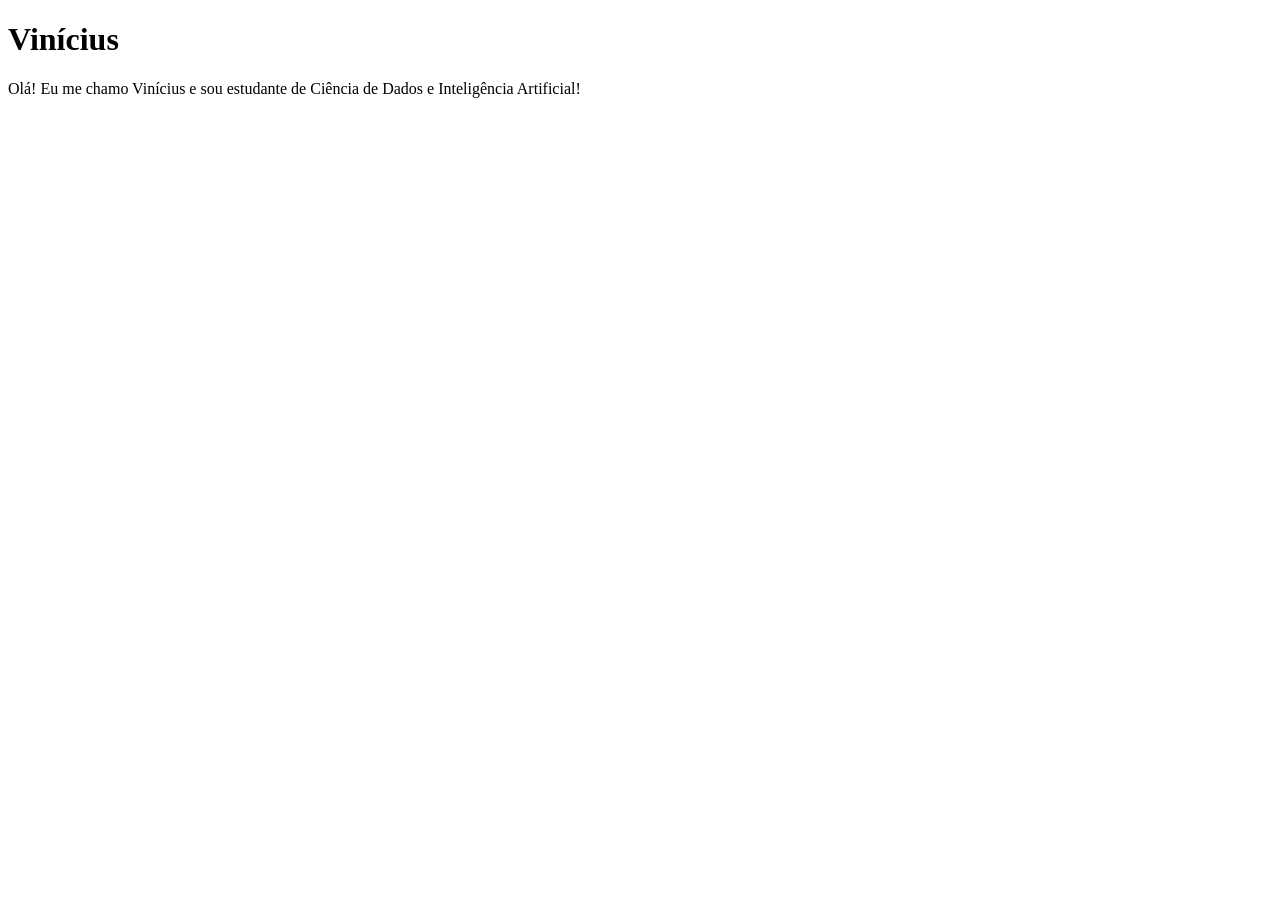
==== index.html @ 4e2d2c98 "primeira etapa concluida" ====
<!DOCTYPE html>
<html lang="en">
<head>
    <meta charset="UTF-8">
    <meta name="viewport" content="width=device-width, initial-scale=1.0">
    <title>Vinícius: Personal site and portfolio</title>
</head>
<body>
    <h1>Vinícius</h1>
    <p>Olá! Eu me chamo Vinícius e sou estudante de Ciência de Dados e Inteligência Artificial!</p>
</body>
</html>
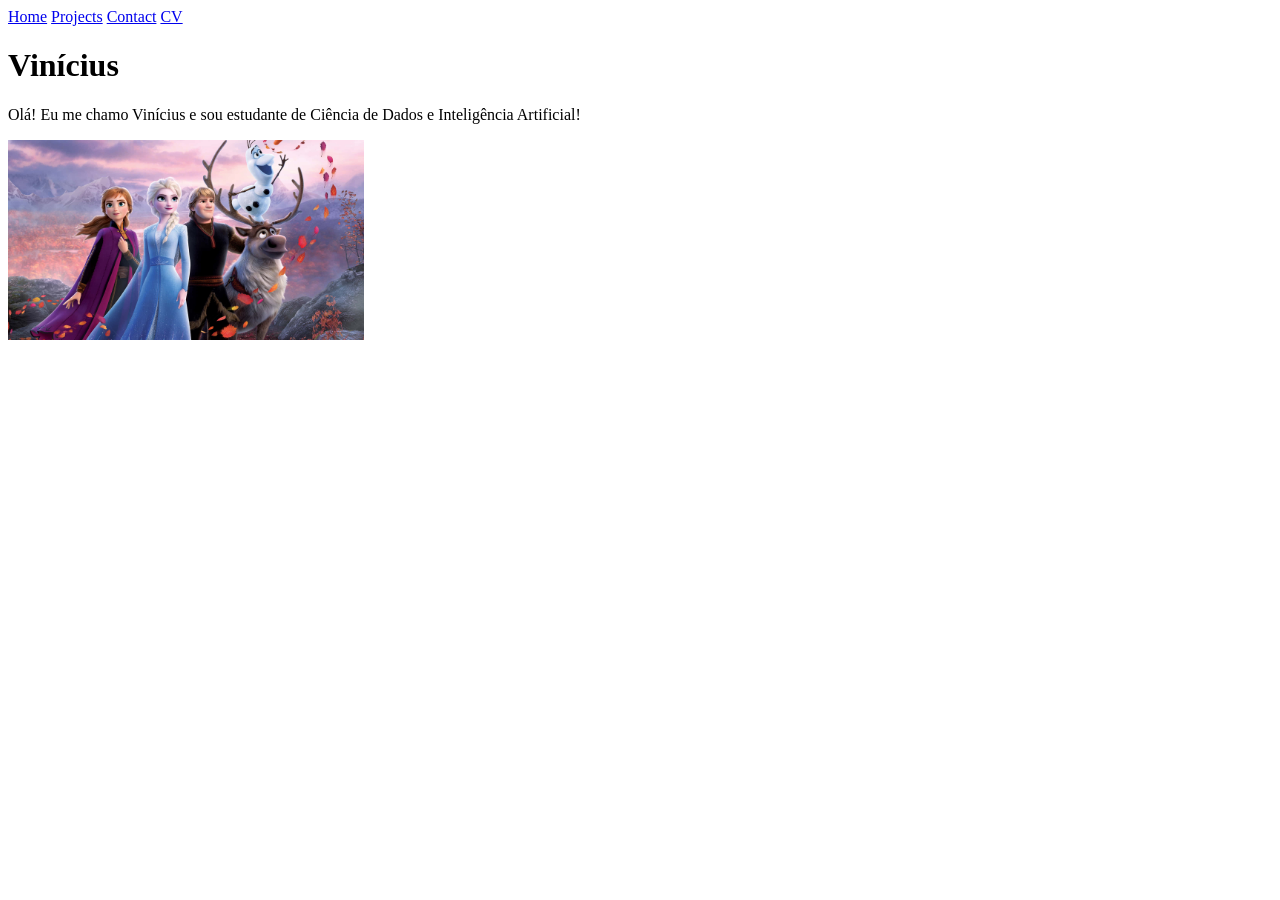
==== commit ea8c864a: "portfolio pronto" ====
--- a/index.html
+++ b/index.html
@@ -1,12 +1,20 @@
 <!DOCTYPE html>
 <html lang="en">
+<nav>
+    <a href="index.html">Home</a>
+    <a href="projects/index.html">Projects</a>
+    <a href="contact/index.html">Contact</a>
+    <a href="cv/index.html">CV</a>
+</nav>
 <head>
     <meta charset="UTF-8">
     <meta name="viewport" content="width=device-width, initial-scale=1.0">
     <title>Vinícius: Personal site and portfolio</title>
+    <link rel="stylesheet" href="styles.css">
 </head>
 <body>
     <h1>Vinícius</h1>
     <p>Olá! Eu me chamo Vinícius e sou estudante de Ciência de Dados e Inteligência Artificial!</p>
+    <img src="images/frozen.jpg" alt="Poster oficial de Frozen 2" height="200">
 </body>
 </html>
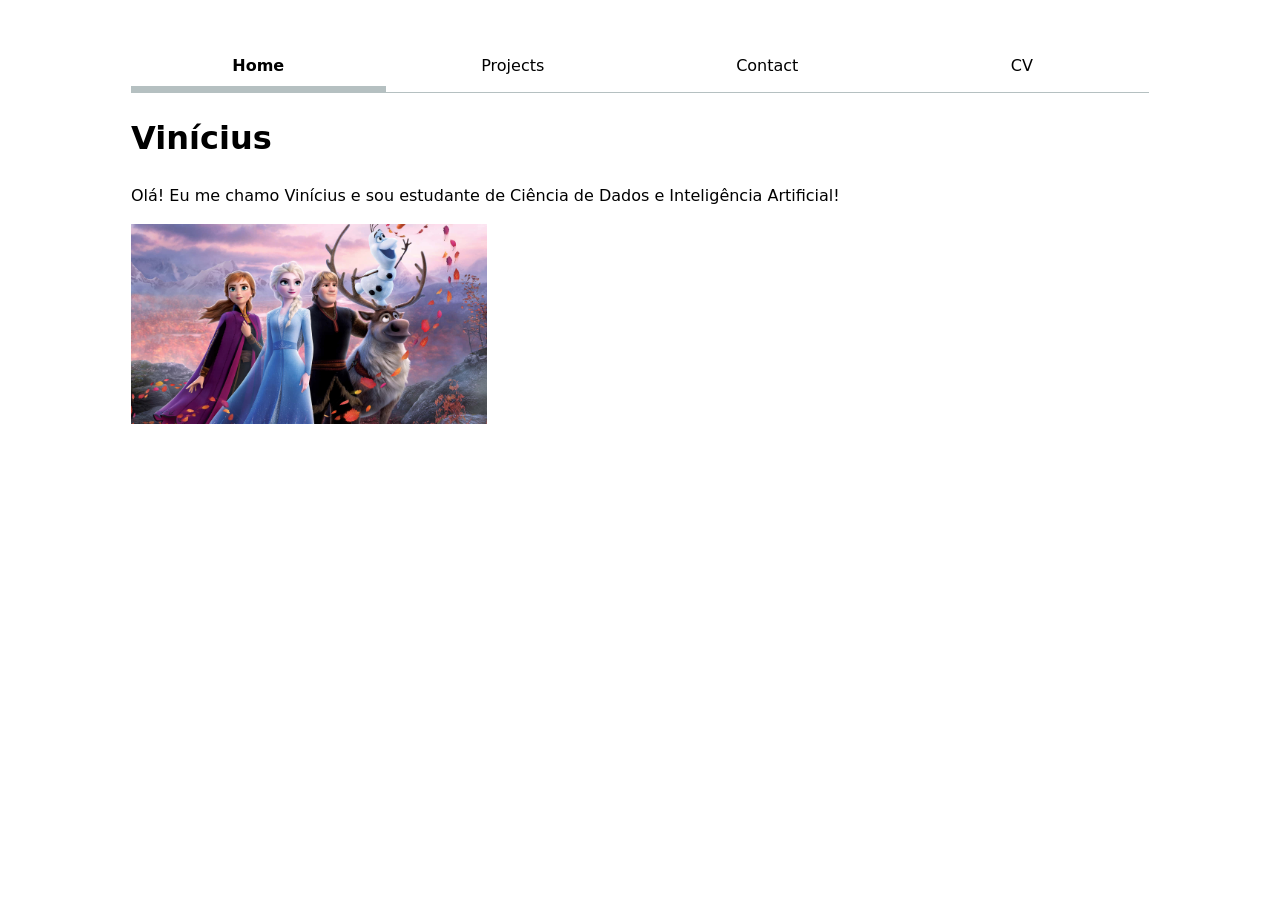
==== commit debb4b08: "segunda parte feita" ====
--- a/index.html
+++ b/index.html
@@ -1,7 +1,7 @@
 <!DOCTYPE html>
 <html lang="en">
 <nav>
-    <a href="index.html">Home</a>
+    <a href="index.html" class="current">Home</a>
     <a href="projects/index.html">Projects</a>
     <a href="contact/index.html">Contact</a>
     <a href="cv/index.html">CV</a>
@@ -10,7 +10,7 @@
     <meta charset="UTF-8">
     <meta name="viewport" content="width=device-width, initial-scale=1.0">
     <title>Vinícius: Personal site and portfolio</title>
-    <link rel="stylesheet" href="styles.css">
+    <link rel="stylesheet" href="style.css">
 </head>
 <body>
     <h1>Vinícius</h1>
--- a/style.css
+++ b/style.css
@@ -0,0 +1,72 @@
+:root {
+  --grey: oklch(80% 3% 200);
+  --color-accent: oklch(65% 50% 0);
+  --color-accent-bg: oklch(from var(--color-accent) 95% 5% h);
+}
+
+body {
+  font: 100%/1.5 system-ui;
+  max-width: 100ch;
+  margin-inline: auto;
+  padding: 1cm;
+}
+
+nav {
+  display: flex;
+  border-bottom-width: 1px;
+  border-bottom-style: solid;
+  border-bottom-color: var(--grey);
+}
+
+nav a {
+  flex: 1;
+  text-decoration: none;
+  color: inherit;
+  text-align: center;
+  padding: 0.5em;
+}
+
+nav .current {
+  border-bottom-width: 0.4em;
+  border-bottom-style: solid;
+  border-bottom-color: var(--grey);
+  padding-bottom: -0.1em;
+  font-weight: bold;
+}
+
+nav a:hover {
+  border-bottom-width: 0.4em;
+  border-bottom-style: solid;
+  border-bottom-color: var(--color-accent);
+  padding-bottom: -0.1em;
+  background-color: var(--color-accent-bg)
+}
+
+/* label, input, textarea, button {
+  display: block;
+}
+
+input, textarea, button {
+  font: inherit;
+  width: 100%;
+  box-sizing: border-box;
+}
+
+label {
+  margin-block: 1rem;
+} */
+
+form {
+  display: grid;
+  grid-template-columns: auto 1fr;
+  gap: 1em;
+}
+
+form label {
+  display: grid;
+  grid-template-columns: subgrid;
+}
+
+label, button {
+  grid-column: 1 / -1;
+}
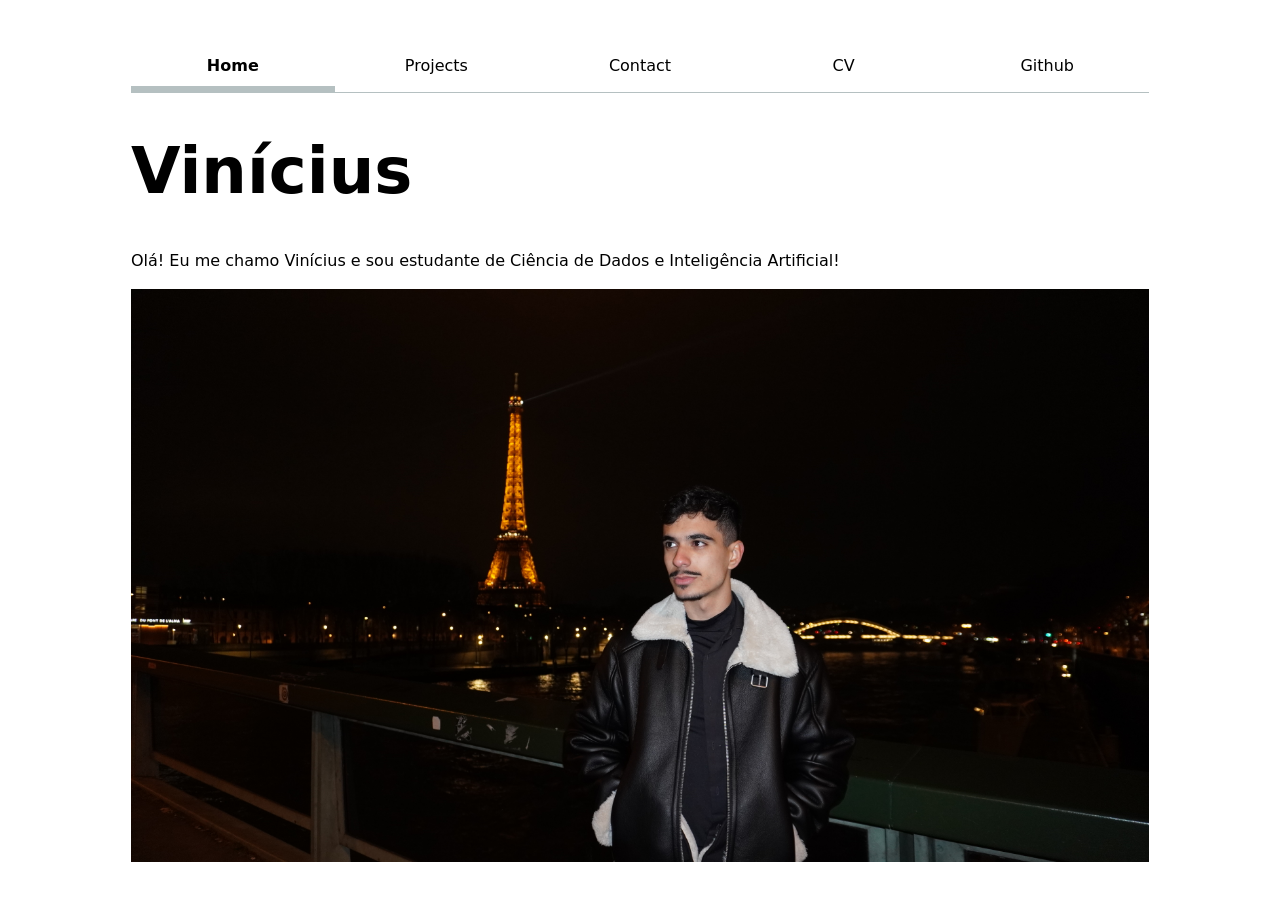
==== commit 277d9c4a: "lab 3 feito" ====
--- a/index.html
+++ b/index.html
@@ -1,20 +1,15 @@
 <!DOCTYPE html>
-<html lang="en">
-<nav>
-    <a href="index.html" class="current">Home</a>
-    <a href="projects/index.html">Projects</a>
-    <a href="contact/index.html">Contact</a>
-    <a href="cv/index.html">CV</a>
-</nav>
+<html lang="en" class="home">
 <head>
     <meta charset="UTF-8">
     <meta name="viewport" content="width=device-width, initial-scale=1.0">
     <title>Vinícius: Personal site and portfolio</title>
     <link rel="stylesheet" href="style.css">
+    <script type="module" src="global.js"></script>
 </head>
 <body>
     <h1>Vinícius</h1>
     <p>Olá! Eu me chamo Vinícius e sou estudante de Ciência de Dados e Inteligência Artificial!</p>
-    <img src="images/frozen.jpg" alt="Poster oficial de Frozen 2" height="200">
+    <img src="images/eu_eiffel.JPG" alt="Poster oficial de Frozen 2" height="200">
 </body>
 </html>
--- a/style.css
+++ b/style.css
@@ -56,6 +56,41 @@
   margin-block: 1rem;
 } */
 
+img {
+  max-width: 100%;
+  height: auto;
+}
+
+.projects {
+  display: grid;
+  grid-template-columns: repeat(auto-fill, minmax(15em, 1fr));
+  gap: 1rem;
+  padding: 1rem;
+}
+
+.projects article {
+  display: grid;
+  grid-template-rows: subgrid;
+  grid-row: span 3;
+  padding: 1rem;
+  border: 1px solid var(--grey);
+  border-radius: 8px;
+  background: #f9f9f9;
+}
+
+.projects article h2 {
+  margin: 0;
+}
+
+h1 {
+  font-size: 400%;
+}
+
+h1, h2, h3, h4, h5, h6 {
+  line-height: 1.1;
+  text-wrap: balance;
+}
+
 form {
   display: grid;
   grid-template-columns: auto 1fr;
@@ -69,4 +104,29 @@
 
 label, button {
   grid-column: 1 / -1;
+}
+
+/* Estilo adicional */
+.container {
+  background: white;
+  padding: 2rem;
+  border-radius: 10px;
+  box-shadow: 0px 4px 10px rgba(0, 0, 0, 0.1);
+}
+
+.section {
+  margin-top: 2rem;
+  padding-top: 1rem;
+  border-top: 2px solid var(--grey);
+}
+
+.section h2 {
+  font-size: 1.5rem;
+  color: var(--color-accent);
+  margin-bottom: 0.5rem;
+}
+
+ul {
+  list-style-type: square;
+  padding-left: 1.5rem;
 }
